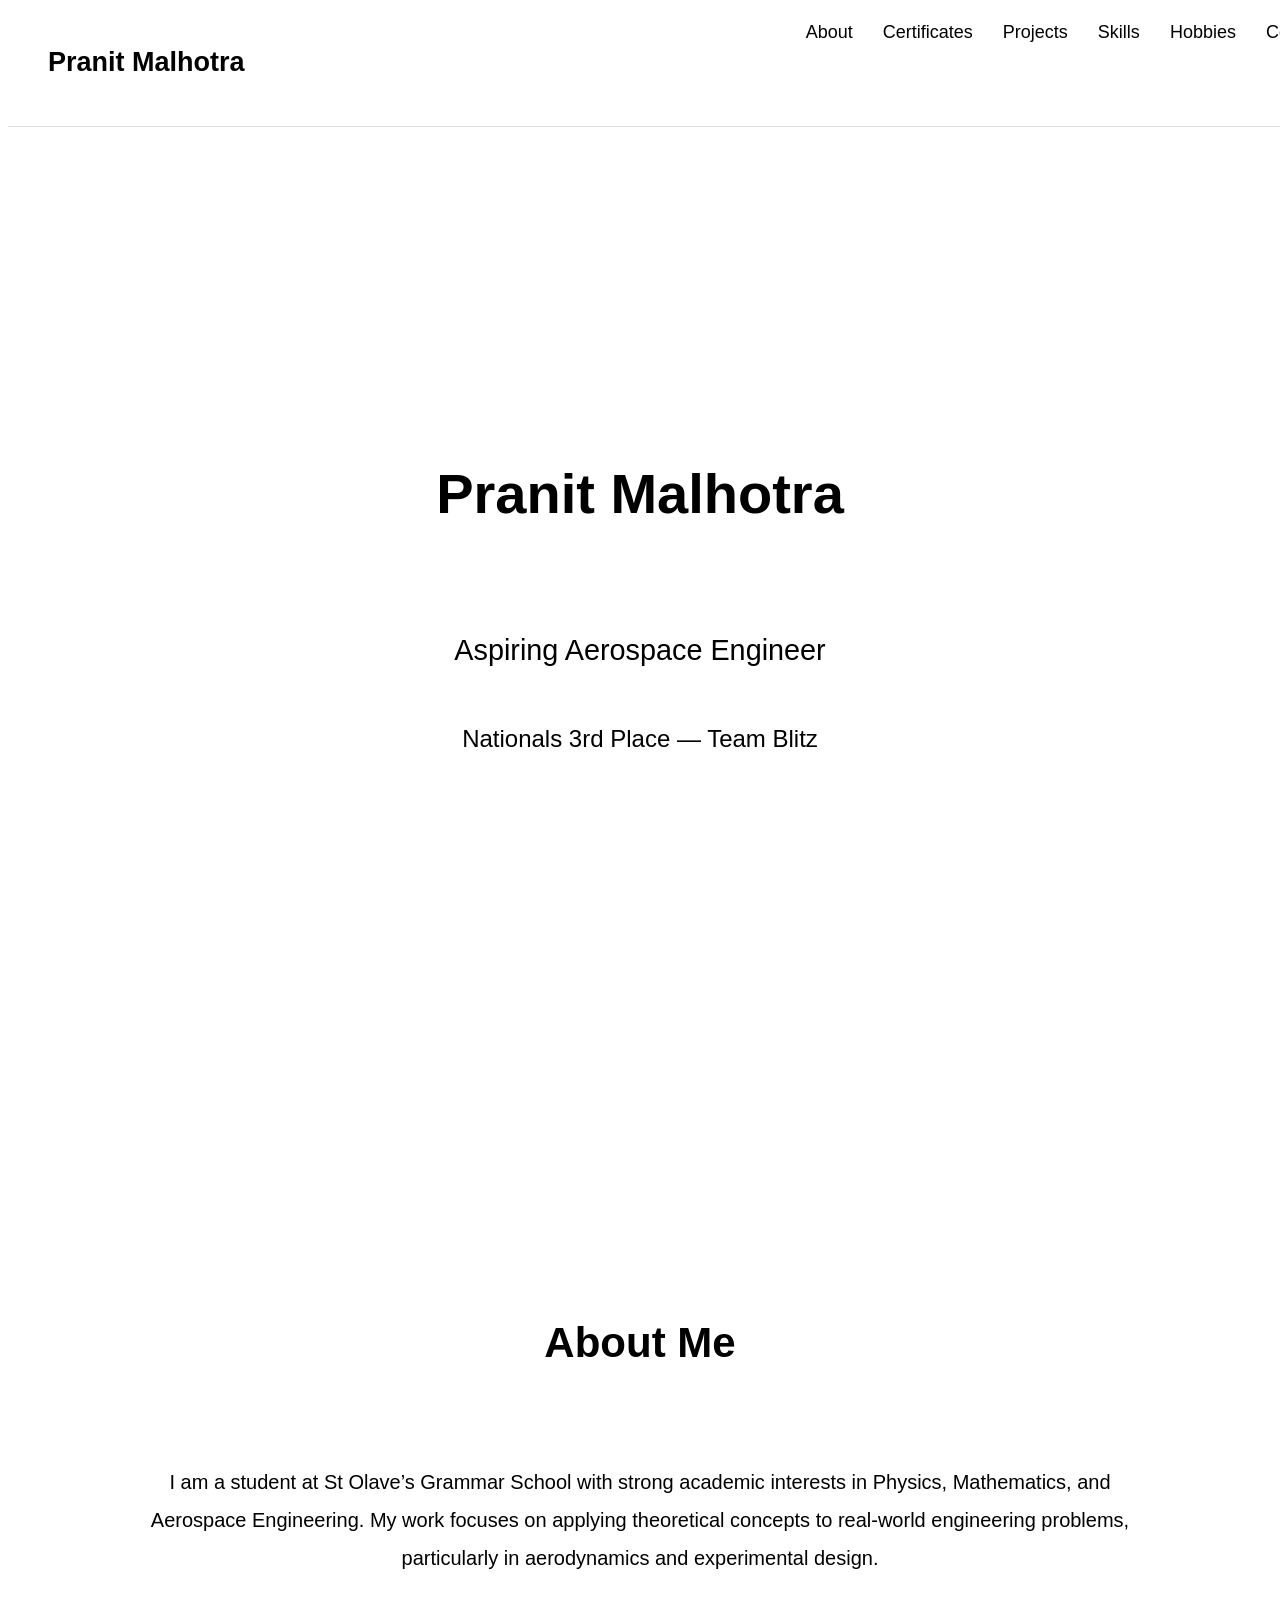
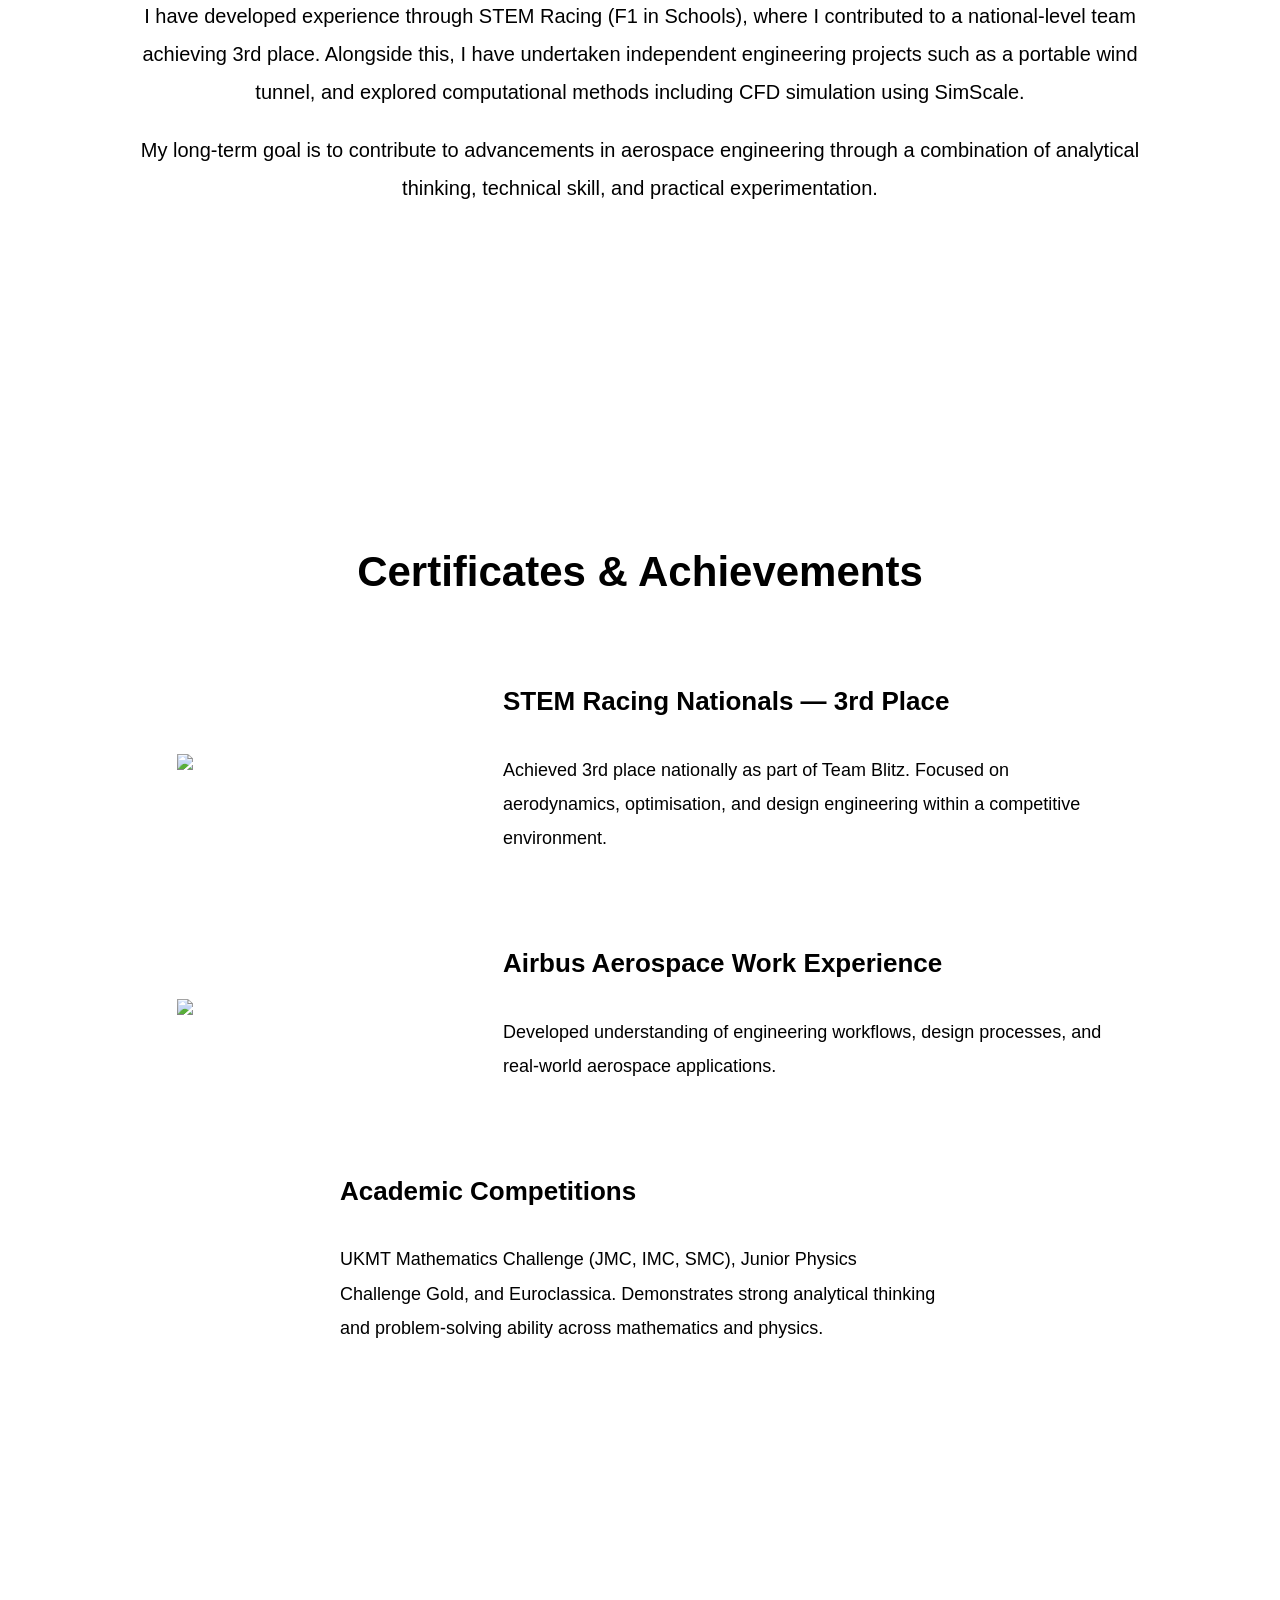
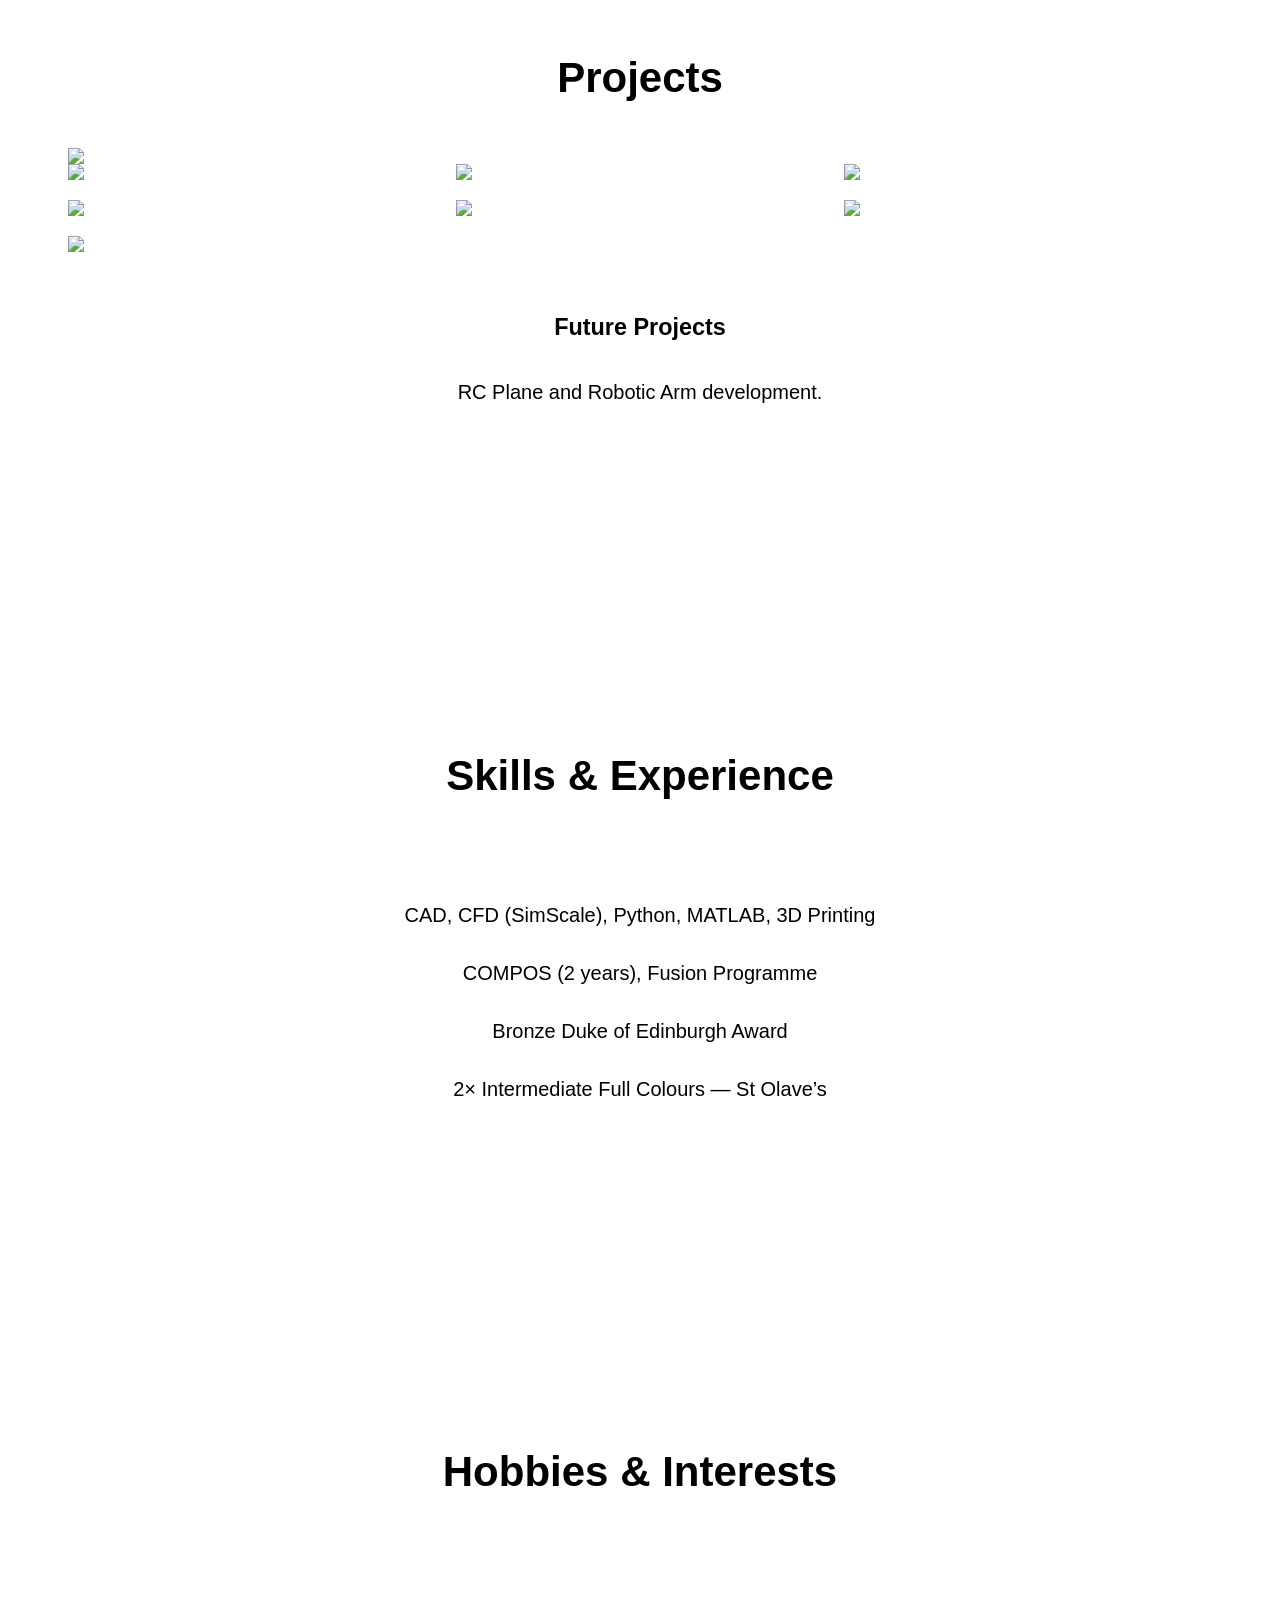
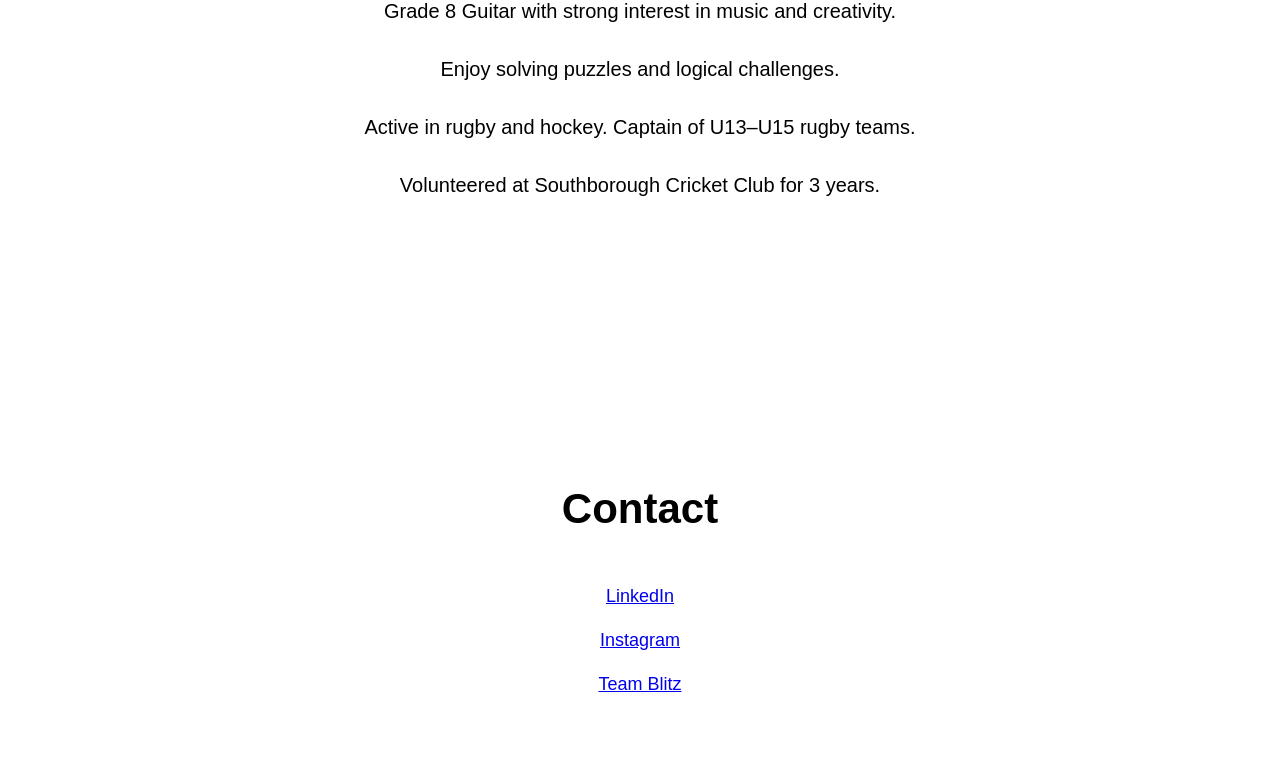
==== index.html @ 99550bca "Update index.html" ====
<!DOCTYPE html>
<html lang="en">
<head>
<meta charset="UTF-8">
<meta name="viewport" content="width=device-width, initial-scale=1.0">
<title>Pranit Malhotra | Engineering Portfolio</title>

<style>
body {
    font-family: "Segoe UI", Arial, sans-serif;
    color: #000;
    line-height: 1.9;
    text-align: center;
    font-size: 18px;
}

/* NAVBAR */
.navbar {
    position: fixed;
    top: 0;
    width: 100%;
    background: white;
    display: flex;
    justify-content: space-between;
    padding: 15px 40px;
    border-bottom: 1px solid #ddd;
}
.nav-links a {
    margin-left: 25px;
    text-decoration: none;
    color: black;
    font-size: 18px;
}

/* HERO */
.hero {
    height: 100vh;
    display:flex;
    flex-direction:column;
    justify-content:center;
    align-items:center;
}
.hero h1 { font-size: 3.5rem; }
.hero p { font-size: 1.8rem; }
.hero-badge { font-size: 1.5rem; margin-top:10px; }

/* SECTIONS */
section {
    padding: 120px 60px;
}
h2 {
    font-size: 42px;
    margin-bottom: 30px;
}

/* CARDS */
.card {
    padding: 30px;
    max-width: 1000px;
    margin: auto;
    font-size: 20px;
}

/* CERTIFICATES */
.certificate-row {
    display: flex;
    align-items: center;
    justify-content: center;
    gap: 40px;
    margin-top: 40px;
}
.certificate-row img {
    width: 25%;
}
.certificate-text {
    max-width: 600px;
    text-align: left;
}
.certificate-text h3 {
    font-size: 26px;
}

/* PROJECTS */
.projects-grid {
    display: grid;
    grid-template-columns: repeat(auto-fit,minmax(300px,1fr));
    gap: 20px;
}
.project img {
    width: 100%;
}

/* FOOTER */
footer {
    padding: 60px;
}
footer a {
    display:block;
    margin:10px;
    font-size:18px;
}
</style>
</head>

<body>

<nav class="navbar">
    <h1>Pranit Malhotra</h1>
    <div class="nav-links">
        <a href="#about">About</a>
        <a href="#certificates">Certificates</a>
        <a href="#projects">Projects</a>
        <a href="#skills">Skills</a>
        <a href="#hobbies">Hobbies</a>
        <a href="#contact">Contact</a>
    </div>
</nav>

<section class="hero">
    <h1>Pranit Malhotra</h1>
    <p>Aspiring Aerospace Engineer</p>
    <div class="hero-badge">Nationals 3rd Place — Team Blitz</div>
</section>

<section id="about">
    <h2>About Me</h2>
    <div class="card">
        <p>I am a student at St Olave’s Grammar School with strong academic interests in Physics, Mathematics, and Aerospace Engineering. My work focuses on applying theoretical concepts to real-world engineering problems, particularly in aerodynamics and experimental design.</p>

        <p>I have developed experience through STEM Racing (F1 in Schools), where I contributed to a national-level team achieving 3rd place. Alongside this, I have undertaken independent engineering projects such as a portable wind tunnel, and explored computational methods including CFD simulation using SimScale.</p>

        <p>My long-term goal is to contribute to advancements in aerospace engineering through a combination of analytical thinking, technical skill, and practical experimentation.</p>
    </div>
</section>

<section id="certificates">
    <h2>Certificates & Achievements</h2>

    <div class="certificate-row">
        <img src="Nats 3rd place photo.jpg">
        <div class="certificate-text">
            <h3>STEM Racing Nationals — 3rd Place</h3>
            <p>Achieved 3rd place nationally as part of Team Blitz. Focused on aerodynamics, optimisation, and design engineering within a competitive environment.</p>
        </div>
    </div>

    <div class="certificate-row">
        <img src="Screenshot 2025-03-03 202557.png">
        <div class="certificate-text">
            <h3>Airbus Aerospace Work Experience</h3>
            <p>Developed understanding of engineering workflows, design processes, and real-world aerospace applications.</p>
        </div>
    </div>

    <div class="certificate-row">
        <div class="certificate-text">
            <h3>Academic Competitions</h3>
            <p>UKMT Mathematics Challenge (JMC, IMC, SMC), Junior Physics Challenge Gold, and Euroclassica. Demonstrates strong analytical thinking and problem-solving ability across mathematics and physics.</p>
        </div>
    </div>

</section>

<section id="projects">
    <h2>Projects</h2>

    <div class="projects-grid">
        <img src="Screenshot 2026-02-08 152035.png">
    </div>

    <div class="projects-grid">
        <img src="1 blitz d&e nats .png">
        <img src="2 blitz d&e nats .png">
        <img src="3 blitz d&e nats .png">
        <img src="4 blitz d&e nats .png">
        <img src="5 blitz d&e nats .png">
        <img src="6 blitz d&e nats .png">
        <img src="7 blitz d&e nats .png">
    </div>

    <div class="card">
        <h3>Future Projects</h3>
        <p>RC Plane and Robotic Arm development.</p>
    </div>
</section>

<section id="skills">
    <h2>Skills & Experience</h2>
    <div class="card">
        <p>CAD, CFD (SimScale), Python, MATLAB, 3D Printing</p>
        <p>COMPOS (2 years), Fusion Programme</p>
        <p>Bronze Duke of Edinburgh Award</p>
        <p>2× Intermediate Full Colours — St Olave’s</p>
    </div>
</section>

<section id="hobbies">
    <h2>Hobbies & Interests</h2>
    <div class="card">
        <p>Grade 8 Guitar with strong interest in music and creativity.</p>
        <p>Enjoy solving puzzles and logical challenges.</p>
        <p>Active in rugby and hockey. Captain of U13–U15 rugby teams.</p>
        <p>Volunteered at Southborough Cricket Club for 3 years.</p>
    </div>
</section>

<footer id="contact">
    <h2>Contact</h2>
    <a href="https://www.linkedin.com/in/pranit-malhotra-2504ba338/">LinkedIn</a>
    <a href="https://www.instagram.com/14pranitmalhotra/">Instagram</a>
    <a href="https://www.instagram.com/team_blitz8/">Team Blitz</a>
</footer>

</body>
</html>
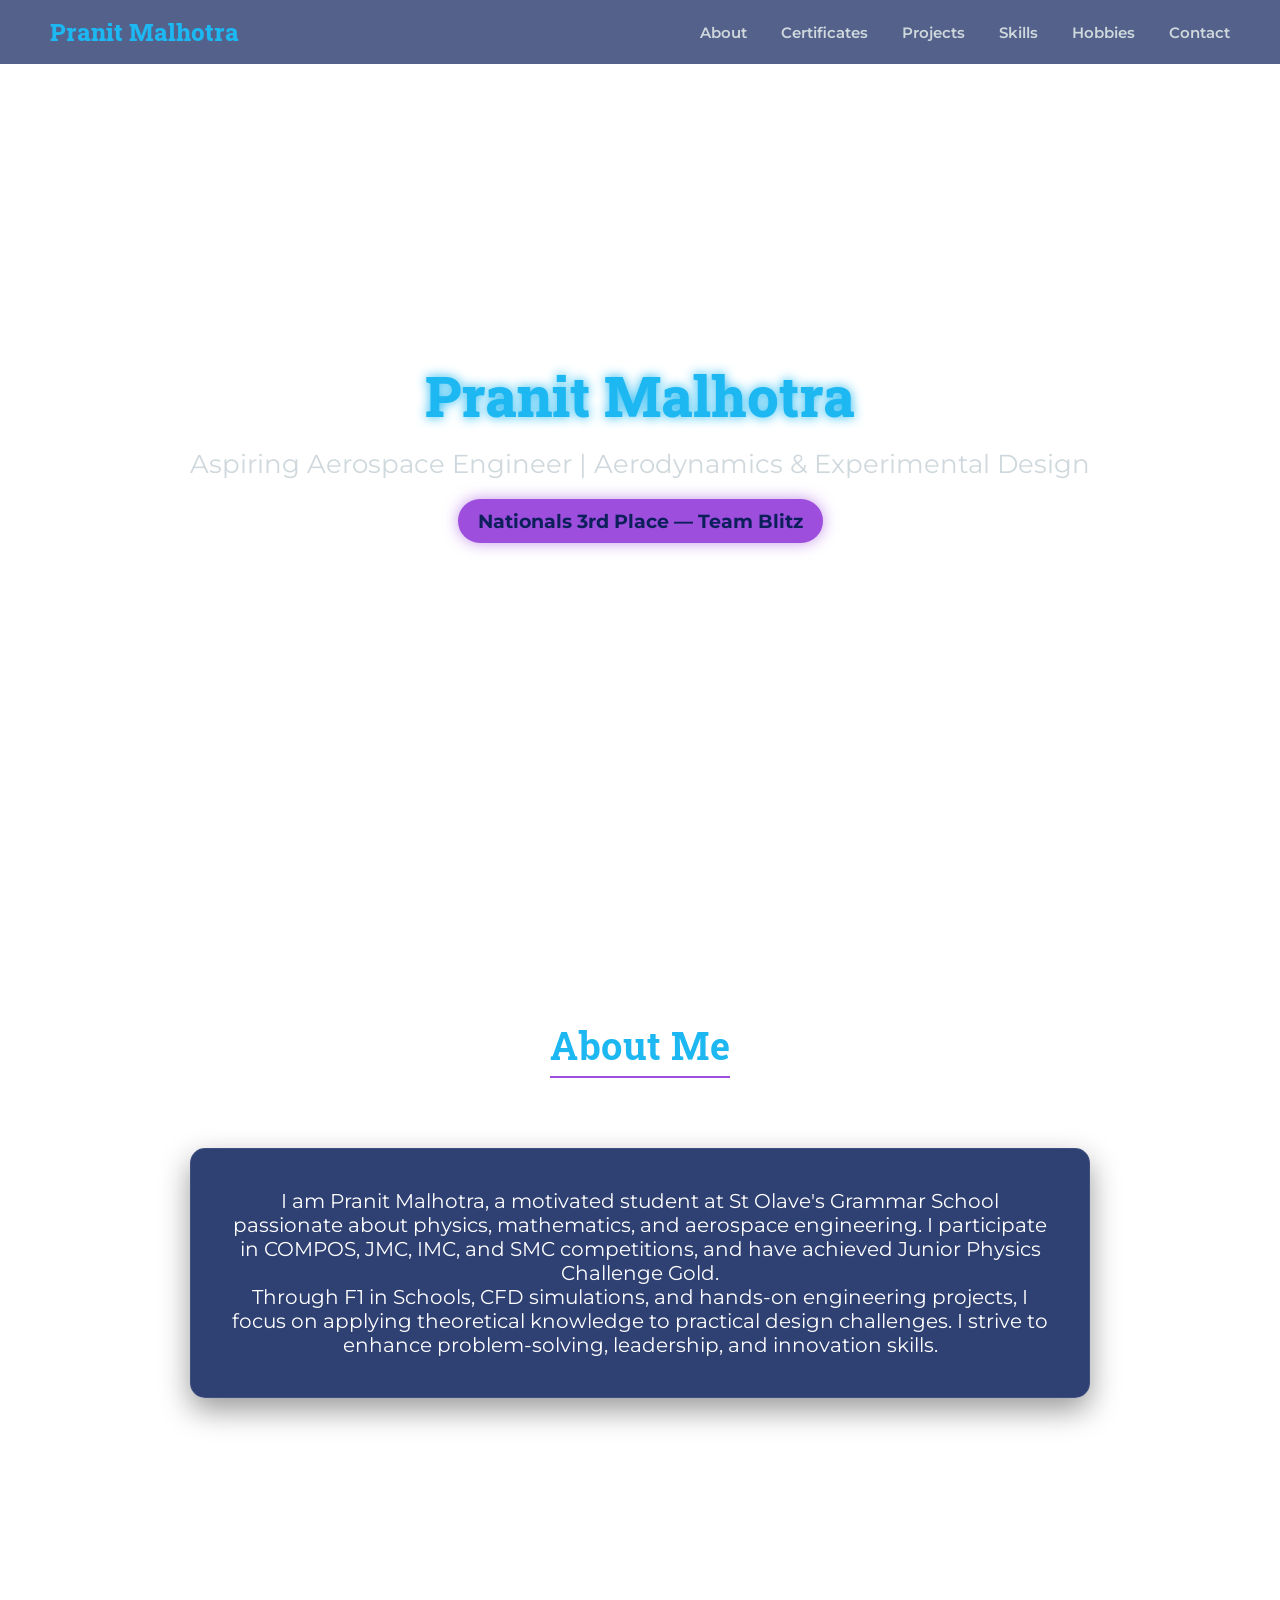
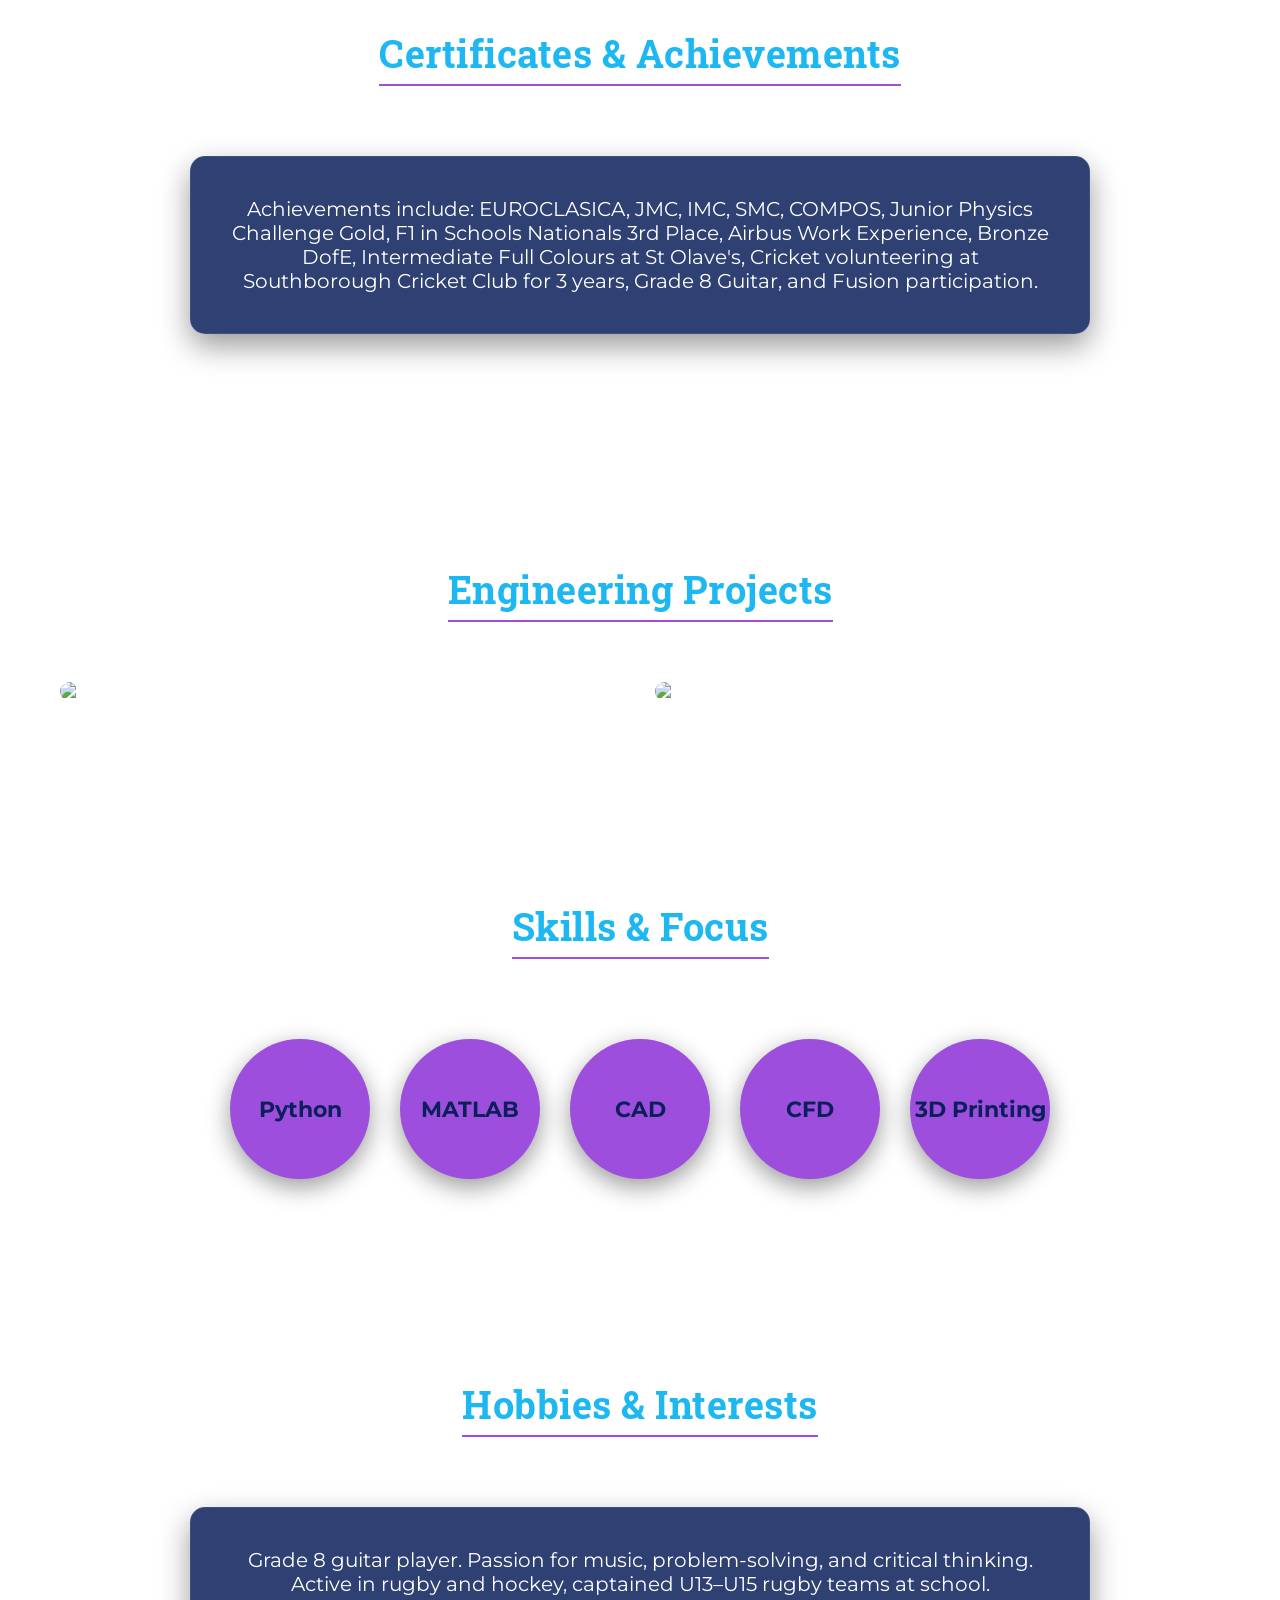
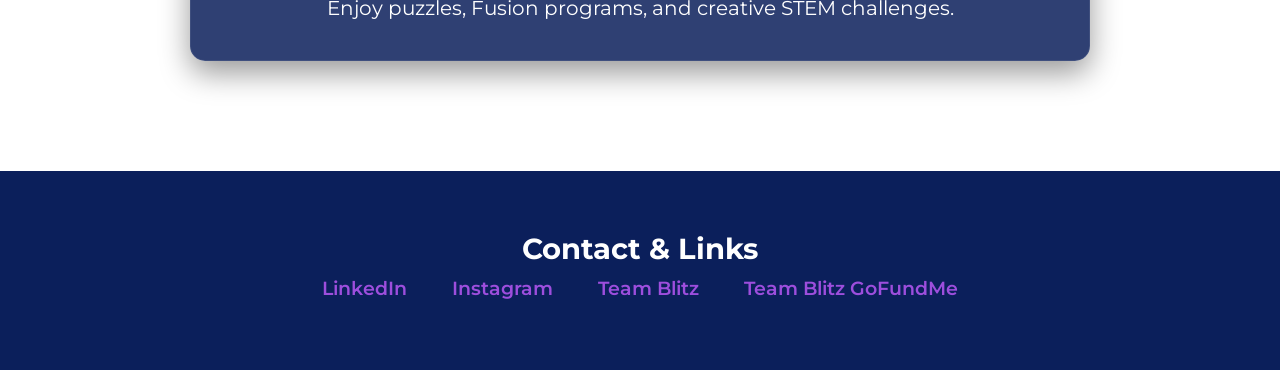
==== commit aec1a777: "Update index.html" ====
--- a/index.html
+++ b/index.html
@@ -3,107 +3,76 @@
 <head>
 <meta charset="UTF-8">
 <meta name="viewport" content="width=device-width, initial-scale=1.0">
-<title>Pranit Malhotra | Engineering Portfolio</title>
+<title>Pranit Malhotra | Portfolio</title>
+
+<!-- Google Fonts -->
+<link href="https://fonts.googleapis.com/css2?family=Montserrat:wght@400;600;800&family=Roboto+Slab:wght@400;600&display=swap" rel="stylesheet">
 
 <style>
-body {
-    font-family: "Segoe UI", Arial, sans-serif;
-    color: #000;
-    line-height: 1.9;
-    text-align: center;
-    font-size: 18px;
-}
+:root {
+    --bg-primary: #0b1f5b; /* deep blue */
+    --accent: #1db7f1; /* bright blue accent */
+    --text-primary: #ffffff; /* white text */
+    --text-muted: #cfd8dc;
+    --highlight: #9d4edd; /* purple */
+}
+
+/* Reset */
+* { margin:0; padding:0; box-sizing:border-box; }
+body { font-family: 'Montserrat', sans-serif; color: var(--text-primary); overflow-x:hidden; }
+
+/* Canvas for dynamic background */
+#spaceCanvas { position:fixed; top:0; left:0; width:100%; height:100%; z-index:-1; }
 
 /* NAVBAR */
-.navbar {
-    position: fixed;
-    top: 0;
-    width: 100%;
-    background: white;
-    display: flex;
-    justify-content: space-between;
-    padding: 15px 40px;
-    border-bottom: 1px solid #ddd;
-}
-.nav-links a {
-    margin-left: 25px;
-    text-decoration: none;
-    color: black;
-    font-size: 18px;
-}
+.navbar { position: fixed; top:0; width:100%; z-index:1000; display:flex; justify-content:space-between; align-items:center; padding:16px 50px; background: rgba(11,31,91,0.7); backdrop-filter: blur(8px); }
+.navbar h1 { font-family: 'Roboto Slab', serif; font-weight:800; font-size:24px; color:var(--accent); }
+.nav-links a { color: var(--text-muted); text-decoration:none; margin-left:30px; font-weight:600; font-size:15px; transition:0.2s ease; }
+.nav-links a:hover { color: var(--highlight); transform:translateY(-2px); }
 
 /* HERO */
-.hero {
-    height: 100vh;
-    display:flex;
-    flex-direction:column;
-    justify-content:center;
-    align-items:center;
-}
-.hero h1 { font-size: 3.5rem; }
-.hero p { font-size: 1.8rem; }
-.hero-badge { font-size: 1.5rem; margin-top:10px; }
+.hero { height: 100vh; display:flex; flex-direction:column; justify-content:center; align-items:center; text-align:center; position:relative; z-index:1; padding:0 20px; }
+.hero h1 { font-family: 'Roboto Slab', serif; font-weight:800; font-size:3.5rem; margin-bottom:16px; color: var(--accent); text-shadow:0 0 12px #1db7f1; }
+.hero p { font-size:1.6rem; color: var(--text-muted); max-width:900px; margin-bottom:20px; }
+.hero .hero-badge { background-color: var(--highlight); color: var(--bg-primary); padding:10px 20px; border-radius:30px; font-weight:700; font-size:1.2rem; box-shadow:0 0 15px rgba(157,78,221,0.6); }
 
 /* SECTIONS */
-section {
-    padding: 120px 60px;
-}
-h2 {
-    font-size: 42px;
-    margin-bottom: 30px;
-}
+section { padding:120px 60px 80px; opacity:0; transform:translateY(50px); transition:all 0.8s ease; text-align:center; position:relative; z-index:1; }
+section.visible { opacity:1; transform:translateY(0); }
+section h2 { font-family: 'Roboto Slab', serif; font-size:38px; margin-bottom:40px; color: var(--accent); letter-spacing:0.5px; border-bottom:2px solid var(--highlight); display:inline-block; padding-bottom:6px; }
 
 /* CARDS */
-.card {
-    padding: 30px;
-    max-width: 1000px;
-    margin: auto;
-    font-size: 20px;
-}
-
-/* CERTIFICATES */
-.certificate-row {
-    display: flex;
-    align-items: center;
-    justify-content: center;
-    gap: 40px;
-    margin-top: 40px;
-}
-.certificate-row img {
-    width: 25%;
-}
-.certificate-text {
-    max-width: 600px;
-    text-align: left;
-}
-.certificate-text h3 {
-    font-size: 26px;
-}
-
-/* PROJECTS */
-.projects-grid {
-    display: grid;
-    grid-template-columns: repeat(auto-fit,minmax(300px,1fr));
-    gap: 20px;
-}
-.project img {
-    width: 100%;
-}
+.card { background-color: rgba(11,31,91,0.85); padding:40px; border-radius:15px; margin:30px auto; max-width:900px; border:1px solid rgba(255,255,255,0.08); box-shadow:0 12px 30px rgba(0,0,0,0.4); font-size:1.25rem; transition:transform 0.3s ease, box-shadow 0.3s ease; text-align:center; }
+.card:hover { transform:rotateY(6deg) rotateX(3deg); box-shadow:0 20px 40px rgba(0,0,0,0.6); }
+
+/* PROJECTS GRID */
+.projects-grid { display:grid; grid-template-columns:repeat(auto-fit,minmax(300px,1fr)); gap:30px; margin-top:20px; }
+.project { position:relative; overflow:hidden; border-radius:15px; cursor:pointer; transition: transform 0.4s ease, box-shadow 0.4s ease; }
+.project img { width:100%; height:auto; display:block; transition: transform 0.4s ease, filter 0.4s ease; }
+.project:hover img { transform: scale(1.08) rotateY(4deg); filter: brightness(0.75); }
+.project .caption { position:absolute; bottom:0; width:100%; padding:14px; text-align:center; background: rgba(11,31,91,0.85); color: var(--highlight); font-weight:700; font-size:1.2rem; opacity:0; transform:translateY(30%); transition:all 0.4s ease; }
+.project:hover .caption { opacity:1; transform:translateY(0); }
+.project:hover { box-shadow:0 15px 35px rgba(0,0,0,0.5); }
+
+/* SKILLS */
+.skills { display:flex; gap:30px; flex-wrap:wrap; justify-content:center; margin-top:40px; text-align:center; }
+.skill-icon { width:140px; height:140px; display:flex; justify-content:center; align-items:center; background-color: var(--highlight); color: var(--bg-primary); border-radius:50%; font-weight:bold; font-size:1.35rem; transition:transform 0.3s ease; box-shadow:0 8px 25px rgba(0,0,0,0.4); }
+.skill-icon:hover { transform:scale(1.2) rotateY(10deg); }
 
 /* FOOTER */
-footer {
-    padding: 60px;
-}
-footer a {
-    display:block;
-    margin:10px;
-    font-size:18px;
-}
+footer { background-color: #0b1f5b; padding:60px 40px; text-align:center; font-size:1.2rem; position:relative; z-index:1; }
+footer a { display:inline-block; color: var(--highlight); text-decoration:none; margin:10px 20px; font-weight:600; transition:color 0.25s ease; }
+footer a:hover { text-decoration:underline; }
+
+/* RESPONSIVE */
+@media (max-width:768px) { .navbar { flex-direction:column; gap:10px; } .nav-links a { margin:0 10px; } .hero h1 { font-size:2.4rem; } .hero p { font-size:1.3rem; } }
 </style>
 </head>
-
 <body>
 
+<canvas id="spaceCanvas"></canvas>
+
+<!-- NAVBAR -->
 <nav class="navbar">
     <h1>Pranit Malhotra</h1>
     <div class="nav-links">
@@ -116,100 +85,179 @@
     </div>
 </nav>
 
+<!-- HERO -->
 <section class="hero">
     <h1>Pranit Malhotra</h1>
-    <p>Aspiring Aerospace Engineer</p>
+    <p>Aspiring Aerospace Engineer | Aerodynamics & Experimental Design</p>
     <div class="hero-badge">Nationals 3rd Place — Team Blitz</div>
 </section>
 
+<!-- ABOUT -->
 <section id="about">
-    <h2>About Me</h2>
-    <div class="card">
-        <p>I am a student at St Olave’s Grammar School with strong academic interests in Physics, Mathematics, and Aerospace Engineering. My work focuses on applying theoretical concepts to real-world engineering problems, particularly in aerodynamics and experimental design.</p>
-
-        <p>I have developed experience through STEM Racing (F1 in Schools), where I contributed to a national-level team achieving 3rd place. Alongside this, I have undertaken independent engineering projects such as a portable wind tunnel, and explored computational methods including CFD simulation using SimScale.</p>
-
-        <p>My long-term goal is to contribute to advancements in aerospace engineering through a combination of analytical thinking, technical skill, and practical experimentation.</p>
-    </div>
-</section>
-
+<h2>About Me</h2>
+<div class="card">
+<p>I am Pranit Malhotra, a motivated student at St Olave's Grammar School passionate about physics, mathematics, and aerospace engineering. I participate in COMPOS, JMC, IMC, and SMC competitions, and have achieved Junior Physics Challenge Gold.</p>
+<p>Through F1 in Schools, CFD simulations, and hands-on engineering projects, I focus on applying theoretical knowledge to practical design challenges. I strive to enhance problem-solving, leadership, and innovation skills.</p>
+</div>
+</section>
+
+<!-- CERTIFICATES -->
 <section id="certificates">
-    <h2>Certificates & Achievements</h2>
-
-    <div class="certificate-row">
-        <img src="Nats 3rd place photo.jpg">
-        <div class="certificate-text">
-            <h3>STEM Racing Nationals — 3rd Place</h3>
-            <p>Achieved 3rd place nationally as part of Team Blitz. Focused on aerodynamics, optimisation, and design engineering within a competitive environment.</p>
-        </div>
-    </div>
-
-    <div class="certificate-row">
-        <img src="Screenshot 2025-03-03 202557.png">
-        <div class="certificate-text">
-            <h3>Airbus Aerospace Work Experience</h3>
-            <p>Developed understanding of engineering workflows, design processes, and real-world aerospace applications.</p>
-        </div>
-    </div>
-
-    <div class="certificate-row">
-        <div class="certificate-text">
-            <h3>Academic Competitions</h3>
-            <p>UKMT Mathematics Challenge (JMC, IMC, SMC), Junior Physics Challenge Gold, and Euroclassica. Demonstrates strong analytical thinking and problem-solving ability across mathematics and physics.</p>
-        </div>
-    </div>
-
-</section>
-
+<h2>Certificates & Achievements</h2>
+<div class="card">
+<p>Achievements include: EUROCLASICA, JMC, IMC, SMC, COMPOS, Junior Physics Challenge Gold, F1 in Schools Nationals 3rd Place, Airbus Work Experience, Bronze DofE, Intermediate Full Colours at St Olave's, Cricket volunteering at Southborough Cricket Club for 3 years, Grade 8 Guitar, and Fusion participation.</p>
+</div>
+</section>
+
+<!-- PROJECTS -->
 <section id="projects">
-    <h2>Projects</h2>
-
-    <div class="projects-grid">
-        <img src="Screenshot 2026-02-08 152035.png">
-    </div>
-
-    <div class="projects-grid">
-        <img src="1 blitz d&e nats .png">
-        <img src="2 blitz d&e nats .png">
-        <img src="3 blitz d&e nats .png">
-        <img src="4 blitz d&e nats .png">
-        <img src="5 blitz d&e nats .png">
-        <img src="6 blitz d&e nats .png">
-        <img src="7 blitz d&e nats .png">
-    </div>
-
-    <div class="card">
-        <h3>Future Projects</h3>
-        <p>RC Plane and Robotic Arm development.</p>
-    </div>
-</section>
-
+<h2>Engineering Projects</h2>
+<div class="projects-grid">
+<div class="project"><img src="Screenshot 2026-02-08 152035.png" alt="Wind tunnel project"><div class="caption">Portable Wind Tunnel — Arkwright Engineering Project</div></div>
+<div class="project"><img src="1 blitz d&e nats .png" alt="D&E Page 1"><div class="caption">D&E Pages — Team Blitz</div></div>
+</div>
+</section>
+
+<!-- SKILLS -->
 <section id="skills">
-    <h2>Skills & Experience</h2>
-    <div class="card">
-        <p>CAD, CFD (SimScale), Python, MATLAB, 3D Printing</p>
-        <p>COMPOS (2 years), Fusion Programme</p>
-        <p>Bronze Duke of Edinburgh Award</p>
-        <p>2× Intermediate Full Colours — St Olave’s</p>
-    </div>
-</section>
-
+<h2>Skills & Focus</h2>
+<div class="skills">
+<div class="skill-icon">Python</div>
+<div class="skill-icon">MATLAB</div>
+<div class="skill-icon">CAD</div>
+<div class="skill-icon">CFD</div>
+<div class="skill-icon">3D Printing</div>
+</div>
+</section>
+
+<!-- HOBBIES -->
 <section id="hobbies">
-    <h2>Hobbies & Interests</h2>
-    <div class="card">
-        <p>Grade 8 Guitar with strong interest in music and creativity.</p>
-        <p>Enjoy solving puzzles and logical challenges.</p>
-        <p>Active in rugby and hockey. Captain of U13–U15 rugby teams.</p>
-        <p>Volunteered at Southborough Cricket Club for 3 years.</p>
-    </div>
-</section>
-
+<h2>Hobbies & Interests</h2>
+<div class="card">
+<p>Grade 8 guitar player. Passion for music, problem-solving, and critical thinking.</p>
+<p>Active in rugby and hockey, captained U13–U15 rugby teams at school.</p>
+<p>Enjoy puzzles, Fusion programs, and creative STEM challenges.</p>
+</div>
+</section>
+
+<!-- CONTACT -->
 <footer id="contact">
-    <h2>Contact</h2>
-    <a href="https://www.linkedin.com/in/pranit-malhotra-2504ba338/">LinkedIn</a>
-    <a href="https://www.instagram.com/14pranitmalhotra/">Instagram</a>
-    <a href="https://www.instagram.com/team_blitz8/">Team Blitz</a>
+<h2>Contact & Links</h2>
+<a href="https://www.linkedin.com/in/pranit-malhotra-2504ba338/">LinkedIn</a>
+<a href="https://www.instagram.com/14pranitmalhotra/">Instagram</a>
+<a href="https://www.instagram.com/team_blitz8/">Team Blitz</a>
+<a href="https://www.gofundme.com/f/team-blitz8">Team Blitz GoFundMe</a>
 </footer>
+
+<script>
+// Scroll reveal
+const sections = document.querySelectorAll('section');
+const observer = new IntersectionObserver(entries => {
+    entries.forEach(entry => { if(entry.isIntersecting){ entry.target.classList.add('visible'); } });
+}, { threshold: 0.15 });
+sections.forEach(sec => observer.observe(sec));
+
+// Space background with parallax
+const canvas = document.getElementById('spaceCanvas');
+const ctx = canvas.getContext('2d');
+canvas.width = window.innerWidth;
+canvas.height = window.innerHeight;
+
+let stars = [];
+for(let i=0;i<300;i++){
+    stars.push({x:Math.random()*canvas.width, y:Math.random()*canvas.height, r:Math.random()*1.5, d:Math.random()*0.5, twinkle: Math.random()*0.05});
+}
+
+let nebulaLayers = [];
+for(let i=0;i<3;i++){
+    nebulaLayers.push({offsetX: Math.random()*canvas.width, offsetY: Math.random()*canvas.height, speed: 0.05*(i+1), hue: 240 - i*10, alpha: 0.15+Math.random()*0.1});
+}
+
+let particles = [];
+for(let i=0;i<50;i++){
+    particles.push({x:Math.random()*canvas.width, y:Math.random()*canvas.height, r:Math.random()*2+1, dx:Math.random()*0.3-0.15, dy:Math.random()*0.3-0.15, alpha:Math.random()*0.3+0.1});
+}
+
+let shootingStars = [];
+function createShootingStar(){
+    shootingStars.push({
+        x: Math.random()*canvas.width,
+        y: Math.random()*canvas.height/2,
+        len: Math.random()*300+150,
+        speed: Math.random()*7+8,
+        angle: Math.PI/4
+    });
+}
+
+// Parallax offsets
+let mouseX = 0, mouseY = 0;
+window.addEventListener('mousemove', e => {
+    mouseX = (e.clientX - window.innerWidth/2)/window.innerWidth;
+    mouseY = (e.clientY - window.innerHeight/2)/window.innerHeight;
+});
+
+function animate(){
+    // Background gradient
+    const grad = ctx.createLinearGradient(0,0,canvas.width,canvas.height);
+    grad.addColorStop(0, `hsl(240,70%,12%)`);
+    grad.addColorStop(0.5, `hsl(210,70%,15%)`);
+    grad.addColorStop(1, `hsl(260,70%,18%)`);
+    ctx.fillStyle = grad;
+    ctx.fillRect(0,0,canvas.width,canvas.height);
+
+    // Nebula layers with parallax
+    nebulaLayers.forEach((layer,i)=>{
+        ctx.fillStyle = `hsla(${layer.hue},60%,25%,${layer.alpha})`;
+        ctx.beginPath();
+        ctx.ellipse((layer.offsetX + mouseX*30*(i+1))%canvas.width, (layer.offsetY + mouseY*30*(i+1))%canvas.height, 400, 300, 0, 0, Math.PI*2);
+        ctx.fill();
+        layer.offsetX += layer.speed;
+        layer.offsetY += layer.speed/2;
+    });
+
+    // Particles with parallax
+    particles.forEach(p=>{
+        p.x += p.dx; p.y += p.dy;
+        if(p.x<0)p.x=canvas.width; if(p.x>canvas.width)p.x=0;
+        if(p.y<0)p.y=canvas.height; if(p.y>canvas.height)p.y=0;
+        ctx.fillStyle = `rgba(29,183,241,${p.alpha})`;
+        ctx.beginPath(); ctx.arc(p.x + mouseX*20, p.y + mouseY*20, p.r,0,Math.PI*2); ctx.fill();
+    });
+
+    // Stars with twinkle + parallax
+    stars.forEach(s=>{
+        s.y+=s.d;
+        s.r += Math.sin(Date.now()*0.002+s.twinkle)*0.05;
+        if(s.y>canvas.height) s.y=0;
+        ctx.fillStyle = "white";
+        ctx.beginPath();
+        ctx.arc(s.x + mouseX*10, s.y + mouseY*10, s.r,0,Math.PI*2);
+        ctx.fill();
+    });
+
+    // Shooting stars
+    shootingStars.forEach((s,i)=>{
+        s.x+=s.speed*Math.cos(s.angle);
+        s.y+=s.speed*Math.sin(s.angle);
+        ctx.beginPath();
+        ctx.moveTo(s.x,s.y);
+        ctx.lineTo(s.x - s.len*Math.cos(s.angle), s.y - s.len*Math.sin(s.angle));
+        ctx.strokeStyle='white';
+        ctx.lineWidth=2;
+        ctx.stroke();
+        if(s.x>canvas.width || s.y>canvas.height) shootingStars.splice(i,1);
+    });
+    if(Math.random()<0.008) createShootingStar();
+
+    requestAnimationFrame(animate);
+}
+animate();
+
+window.addEventListener('resize', ()=>{
+    canvas.width = window.innerWidth;
+    canvas.height = window.innerHeight;
+});
+</script>
 
 </body>
 </html>
